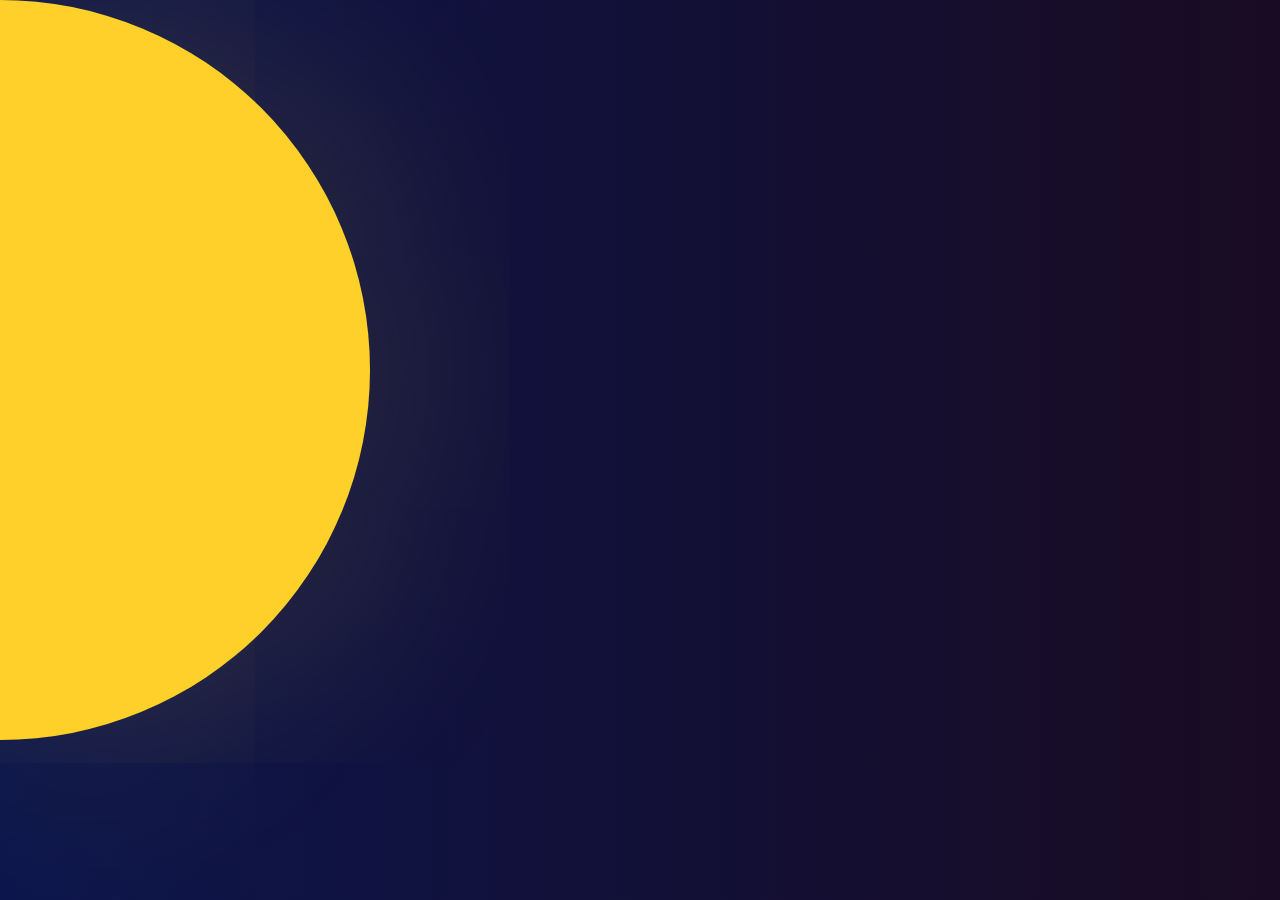
==== planet.html @ bae8fb0b "Pushed a lot of stuff" ====
<!DOCTYPE html>
<html lang="en">
  <head>
    <meta charset="UTF-8" />
    <meta name="viewport" content="width=device-width, initial-scale=1.0" />
    <title>Planet</title>
    <link rel="stylesheet" href="style.css" />
    <link rel="preconnect" href="https://fonts.googleapis.com" />
    <link rel="preconnect" href="https://fonts.gstatic.com" crossorigin />
    <link
      href="https://fonts.googleapis.com/css2?family=Lora:ital,wght@0,400..700;1,400..700&family=Roboto+Condensed:ital,wght@0,100..900;1,100..900&family=Secular+One&display=swap"
      rel="stylesheet"
    />
    <script src="js/planet.js" defer></script>
  </head>
  <body>
    <main>
      <div class="sun"></div>
      <article class="planet-info">
        <!-- <h1 class="main-heading"></h1>
      <h2 class="sub-heading"></h2>
      <section>
        <p></p>
      </section>
      <hr />
      <section>
        <h3>OMKRETS</h3>
        <p></p>
        <h3>KM FRÅN SOLEN</h3>
        <p></p>
        <h3>MAX TEMPERATUR</h3>
        <p></p>
        <h3>MIN TEMPERATUR</h3>
        <p></p>
      </section>
      <hr />
      <section>
        <h3>MÅNAR</h3>
        <p></p>
      </section> -->
      </article>
    </main>
  </body>
</html>
---- style.css ----
* {
  box-sizing: border-box;
}

body {
  margin: 0;
  background: linear-gradient(90deg, #0c164d 0%, #190b22 100%);
  height: 100vh;
  /* kanske inte ska va på bodyn, vi får se */
  /* overflow: hidden; */
}

.temp {
  background-color: yellow;
}

header {
  display: flex;
  justify-content: flex-end;
  align-items: center;
  padding-top: 80px;
  padding-right: 70px;
}

.main-heading {
  font-family: "Secular One", sans-serif;
  color: #ffffff;
  text-transform: uppercase;
  font-size: 60px;
  font-weight: 400;
  line-height: 1;
  letter-spacing: 0.09em;
  margin: 0;
}

.sub-heading {
  font-family: "Lora", serif;
  color: #ffd029;
  text-transform: uppercase;
  font-size: 24px;
  font-weight: 400;
  line-height: 1;
  letter-spacing: 0.6em;
  margin: 30px 0;
  /* text-align: end; */
}

main {
  /* ??? */
  position: relative;
  display: flex;
  align-items: center;
  justify-content: space-between;
  padding: 0 70px 0 0;
}

/* Planets start */
/* .planet-container {
  display: flex;
  align-items: center;
  justify-content: space-between;
} */

.sun {
  /* position: absolute; */
  /* top: 0; */
  /* ??? */
  /* bottom: 0; */
  /* margin: 0 auto; */
  /* left: -1160px; */
  /* width: 1278px;
  height: 1278px;
  border-radius: 50%; */
  width: 370px;
  height: 740px;
  border-radius: 0 740px 740px 0;
  background: #ffd029;
  box-shadow: 0px 0px 250px 0px #ffd02933;
}

.mercury {
  background-color: #888888;
  width: 14px;
  height: 14px;
}

.venus {
  background-color: #e7cdcd;
  width: 26px;
  height: 26px;
}

.earth {
  background-color: #428ed4;
  width: 28px;
  height: 28px;
}

.mars {
  background-color: #ef5f5f;
  width: 14px;
  height: 14px;
}

.jupiter {
  background-color: #e29468;
  width: 188px;
  height: 188px;
}

.saturn {
  background-color: #c7aa72;
  width: 144px;
  height: 144px;
  position: relative;
}

.saturn-ring {
  background-color: #ffffff66;
  width: 218px;
  height: 6px;
  border-radius: 100%;
  position: absolute;
  transform: translate(-37px, 71px) rotate(-30deg);
}

.uranus {
  background-color: #c9d4f1;
  width: 66px;
  height: 66px;
}

.neptune {
  background-color: #7a91a7;
  width: 66px;
  height: 66px;
}

.br-50 {
  border-radius: 50%;
}

.hover-planet {
  transition: 0.3s;
  &:hover {
    cursor: pointer;
    /* transform: scale(1.1); */
  }
}
/* Planets end */

/* Planet info start */
.planet-info {
  margin: auto;
  max-width: 640px;
}

hr {
  border: 1px solid #ffffff33;
}

.planet-content {
  font-family: Roboto Condensed;
  font-size: 18px;
  font-weight: 300;
  line-height: 31px;
  color: #ffffff;
}

.planet-sub-heading {
  font-family: Secular One;
  font-size: 18px;
  font-weight: 400;
  line-height: 18px;
  letter-spacing: 0.09em;
  color: #ffffff;
  margin: 32px 0 16px 0;
}

.planet-specs {
  display: grid;
  grid-template-columns: repeat(2, 1fr);
}
/* Planet info end */

footer {
  text-align: right;
  color: #ffffff;
}
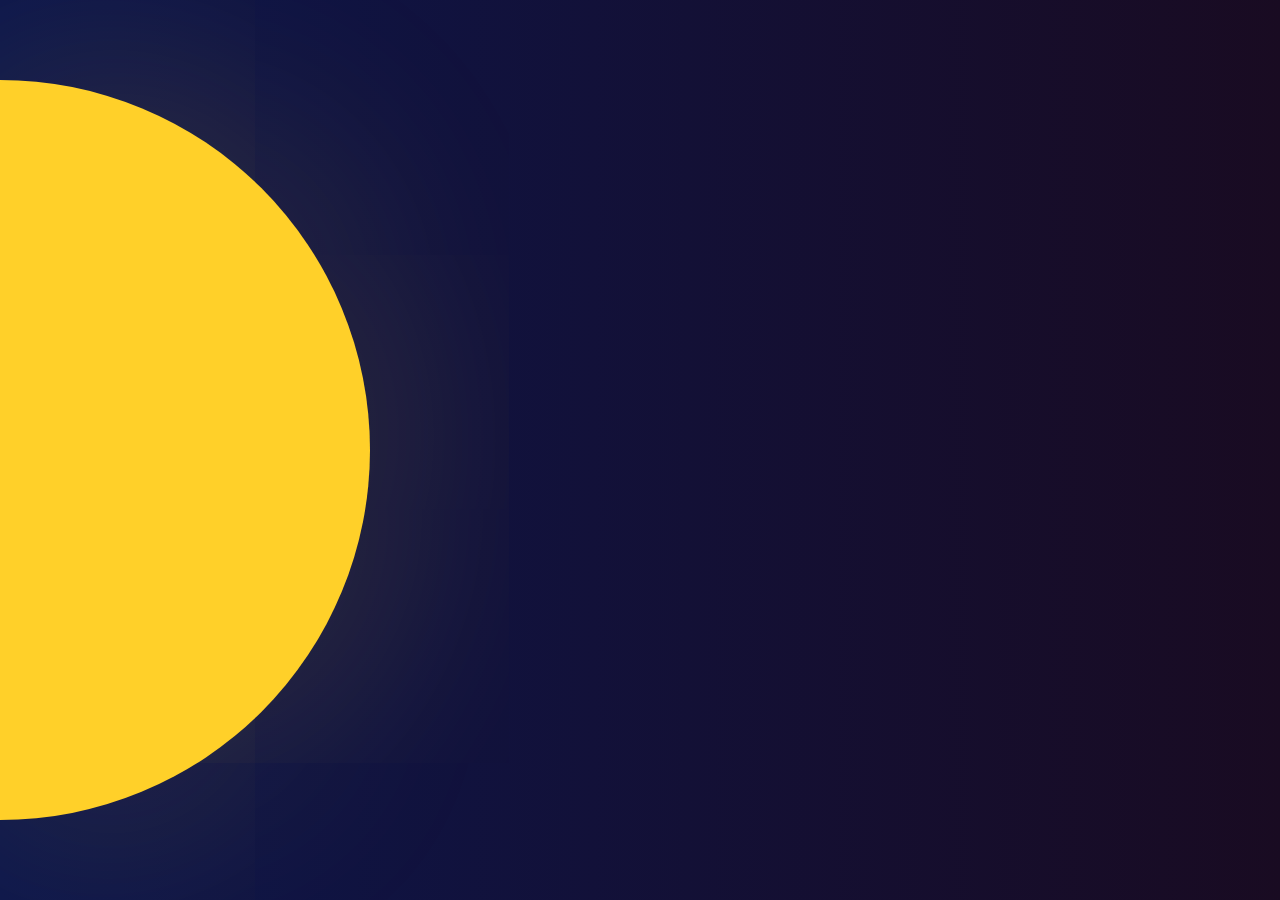
==== commit d88154e6: "Created modules" ====
--- a/planet.html
+++ b/planet.html
@@ -11,7 +11,6 @@
       href="https://fonts.googleapis.com/css2?family=Lora:ital,wght@0,400..700;1,400..700&family=Roboto+Condensed:ital,wght@0,100..900;1,100..900&family=Secular+One&display=swap"
       rel="stylesheet"
     />
-    <script src="js/planet.js" defer></script>
   </head>
   <body>
     <main>
@@ -40,5 +39,6 @@
       </section> -->
       </article>
     </main>
+    <script type="module" src="js/planet.js"></script>
   </body>
 </html>
--- a/style.css
+++ b/style.css
@@ -1,12 +1,14 @@
 * {
   box-sizing: border-box;
+  font-family: Roboto Condensed;
 }
 
 body {
   margin: 0;
   background: linear-gradient(90deg, #0c164d 0%, #190b22 100%);
+  /* VARFÖR SATTE JAG DET HÄR?? */
   height: 100vh;
-  /* kanske inte ska va på bodyn, vi får se */
+  /* Tror det här borde va med: */
   /* overflow: hidden; */
 }
 
@@ -16,10 +18,46 @@
 
 header {
   display: flex;
-  justify-content: flex-end;
-  align-items: center;
-  padding-top: 80px;
-  padding-right: 70px;
+  justify-content: space-between;
+  align-items: center;
+  padding: 80px 70px 0 70px;
+  /* position: relative; */
+}
+
+.search-form {
+  /* Se över stylingen här */
+  flex: 1;
+  display: flex;
+  justify-content: center;
+  align-items: center;
+}
+
+.search-input {
+  font-size: 1rem;
+  height: 2.5rem;
+  width: 16rem;
+  padding: 0.5rem;
+  border-radius: 3px 0 0 3px;
+  border: none;
+}
+
+.search-button {
+  font-size: 1rem;
+  font-weight: 500;
+  width: 4rem;
+  height: 2.5rem;
+  border: none;
+  border-radius: 0 3px 3px 0;
+  cursor: pointer;
+  background-color: #ffc800;
+
+  &:hover {
+    background-color: #ffdc5f;
+  }
+}
+
+.heading-container {
+  text-align: end;
 }
 
 .main-heading {
@@ -42,7 +80,6 @@
   line-height: 1;
   letter-spacing: 0.6em;
   margin: 30px 0;
-  /* text-align: end; */
 }
 
 main {
@@ -52,6 +89,8 @@
   align-items: center;
   justify-content: space-between;
   padding: 0 70px 0 0;
+  /* FUSK! som funkar bra på planet.html men inte index.html*/
+  height: 100vh;
 }
 
 /* Planets start */
@@ -165,6 +204,8 @@
   font-weight: 300;
   line-height: 31px;
   color: #ffffff;
+  /* ??? */
+  /* word-break: break-word; */
 }
 
 .planet-sub-heading {
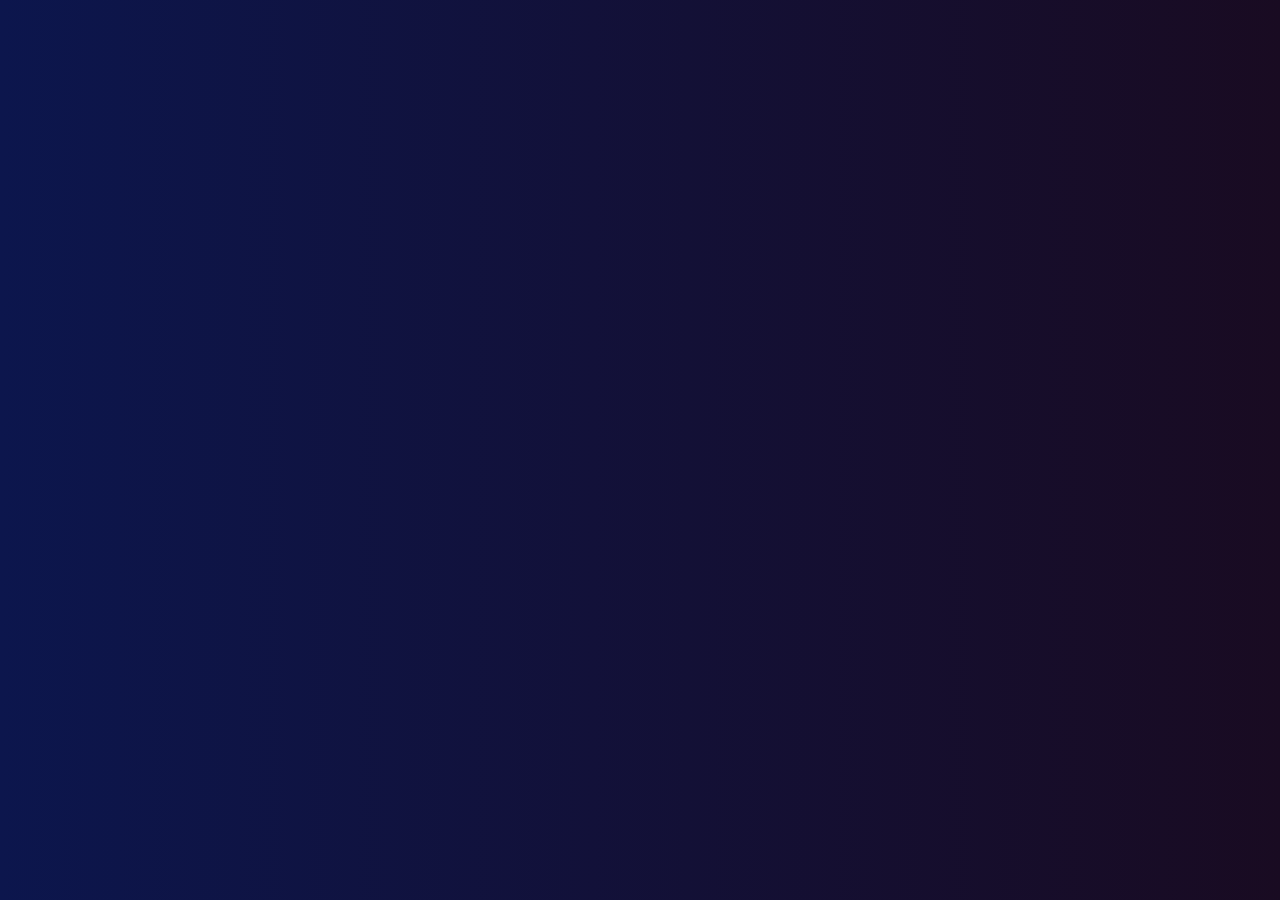
==== commit f3e11885: "Added styling for the large planets that show up next to planet info" ====
--- a/planet.html
+++ b/planet.html
@@ -14,7 +14,8 @@
   </head>
   <body>
     <main>
-      <div class="sun"></div>
+      <div class="planet"></div>
+      <div class="planet-ring"></div>
       <article class="planet-info">
         <!-- <h1 class="main-heading"></h1>
       <h2 class="sub-heading"></h2>
--- a/style.css
+++ b/style.css
@@ -10,10 +10,6 @@
   height: 100vh;
   /* Tror det här borde va med: */
   /* overflow: hidden; */
-}
-
-.temp {
-  background-color: yellow;
 }
 
 header {
@@ -204,8 +200,6 @@
   font-weight: 300;
   line-height: 31px;
   color: #ffffff;
-  /* ??? */
-  /* word-break: break-word; */
 }
 
 .planet-sub-heading {
@@ -228,3 +222,57 @@
   text-align: right;
   color: #ffffff;
 }
+
+.planet {
+  width: 370px;
+  height: 740px;
+  border-radius: 0 740px 740px 0;
+}
+
+.sun-big {
+  background: #ffd029;
+  box-shadow: 0px 0px 250px 0px #ffd02933;
+}
+
+.mercury-big {
+  background-color: #888888;
+}
+
+.venus-big {
+  background-color: #e7cdcd;
+}
+
+.earth-big {
+  background-color: #428ed4;
+  box-shadow: 0 0 0 50px #428ed41a, 0 0 0 100px #428ed40f;
+}
+
+.mars-big {
+  background-color: #ef5f5f;
+}
+
+.jupiter-big {
+  background: #e29468;
+}
+
+.saturn-big {
+  background-color: #c7aa72;
+  position: relative;
+}
+
+.saturn-big-ring {
+  background-color: #ffffff66;
+  width: 1066px;
+  height: 16px;
+  border-radius: 100%;
+  position: absolute;
+  left: -533px;
+}
+
+.uranus-big {
+  background-color: #c9d4f1;
+}
+
+.neptune-big {
+  background-color: #7a91a7;
+}
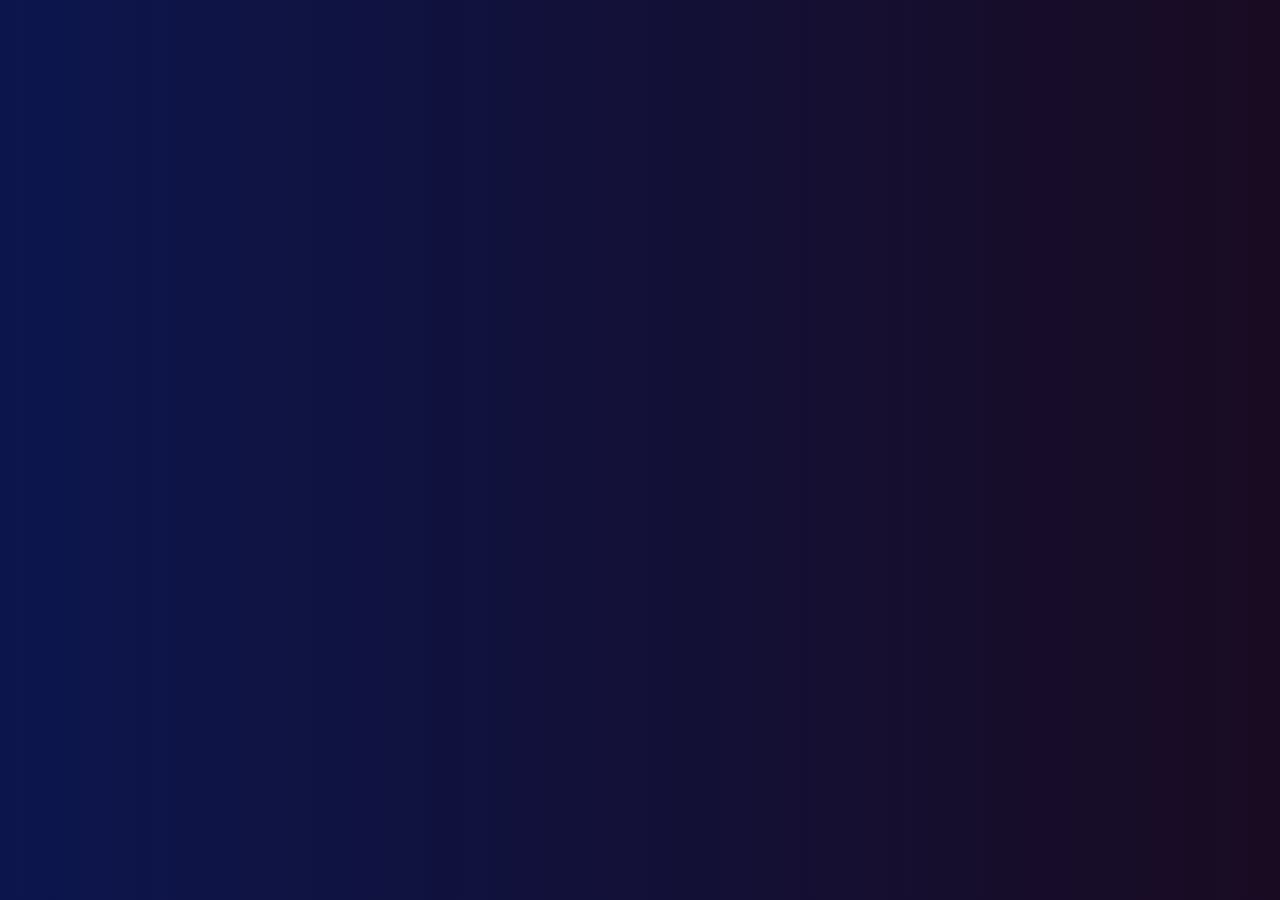
==== commit 1e5c47c7: "Some clean up. Added more styling for the big planets." ====
--- a/planet.html
+++ b/planet.html
@@ -14,31 +14,11 @@
   </head>
   <body>
     <main>
+      <!-- Large planet next to the planet info that gets styling added from planet.js -->
       <div class="planet"></div>
       <div class="planet-ring"></div>
-      <article class="planet-info">
-        <!-- <h1 class="main-heading"></h1>
-      <h2 class="sub-heading"></h2>
-      <section>
-        <p></p>
-      </section>
-      <hr />
-      <section>
-        <h3>OMKRETS</h3>
-        <p></p>
-        <h3>KM FRÅN SOLEN</h3>
-        <p></p>
-        <h3>MAX TEMPERATUR</h3>
-        <p></p>
-        <h3>MIN TEMPERATUR</h3>
-        <p></p>
-      </section>
-      <hr />
-      <section>
-        <h3>MÅNAR</h3>
-        <p></p>
-      </section> -->
-      </article>
+      <!-- Planet info element that all the planet data gets added to -->
+      <article class="planet-info"></article>
     </main>
     <script type="module" src="js/planet.js"></script>
   </body>
--- a/style.css
+++ b/style.css
@@ -6,32 +6,26 @@
 body {
   margin: 0;
   background: linear-gradient(90deg, #0c164d 0%, #190b22 100%);
-  /* VARFÖR SATTE JAG DET HÄR?? */
-  height: 100vh;
-  /* Tror det här borde va med: */
-  /* overflow: hidden; */
-}
-
+}
+
+/* Header starts */
 header {
   display: flex;
   justify-content: space-between;
-  align-items: center;
-  padding: 80px 70px 0 70px;
-  /* position: relative; */
-}
-
-.search-form {
-  /* Se över stylingen här */
-  flex: 1;
-  display: flex;
-  justify-content: center;
-  align-items: center;
+  margin: 80px 70px 0 70px;
+}
+
+input[type="search"]::-webkit-search-cancel-button,
+input[type="search"]::-webkit-search-decoration,
+input[type="search"]::-webkit-search-results-button,
+input[type="search"]::-webkit-search-results-decoration {
+  display: none;
 }
 
 .search-input {
   font-size: 1rem;
   height: 2.5rem;
-  width: 16rem;
+  width: 20rem;
   padding: 0.5rem;
   border-radius: 3px 0 0 3px;
   border: none;
@@ -77,35 +71,19 @@
   letter-spacing: 0.6em;
   margin: 30px 0;
 }
+/* Header ends */
 
 main {
-  /* ??? */
-  position: relative;
   display: flex;
   align-items: center;
   justify-content: space-between;
-  padding: 0 70px 0 0;
+  margin: 100px 70px 0 0;
   /* FUSK! som funkar bra på planet.html men inte index.html*/
-  height: 100vh;
+  /* height: 100vh; */
 }
 
 /* Planets start */
-/* .planet-container {
-  display: flex;
-  align-items: center;
-  justify-content: space-between;
-} */
-
 .sun {
-  /* position: absolute; */
-  /* top: 0; */
-  /* ??? */
-  /* bottom: 0; */
-  /* margin: 0 auto; */
-  /* left: -1160px; */
-  /* width: 1278px;
-  height: 1278px;
-  border-radius: 50%; */
   width: 370px;
   height: 740px;
   border-radius: 0 740px 740px 0;
@@ -115,26 +93,26 @@
 
 .mercury {
   background-color: #888888;
-  width: 14px;
-  height: 14px;
+  width: 28px;
+  height: 28px;
 }
 
 .venus {
   background-color: #e7cdcd;
-  width: 26px;
-  height: 26px;
+  width: 52px;
+  height: 52px;
 }
 
 .earth {
   background-color: #428ed4;
-  width: 28px;
-  height: 28px;
+  width: 56px;
+  height: 56px;
 }
 
 .mars {
   background-color: #ef5f5f;
-  width: 14px;
-  height: 14px;
+  width: 24px;
+  height: 24px;
 }
 
 .jupiter {
@@ -175,11 +153,19 @@
   border-radius: 50%;
 }
 
-.hover-planet {
+.hover-small-planet {
   transition: 0.3s;
   &:hover {
     cursor: pointer;
-    /* transform: scale(1.1); */
+    transform: scale(1.15);
+  }
+}
+
+.hover-large-planet {
+  transition: 0.3s;
+  &:hover {
+    cursor: pointer;
+    transform: scale(1.05);
   }
 }
 /* Planets end */
@@ -218,11 +204,7 @@
 }
 /* Planet info end */
 
-footer {
-  text-align: right;
-  color: #ffffff;
-}
-
+/* Big planet starts */
 .planet {
   width: 370px;
   height: 740px;
@@ -236,10 +218,12 @@
 
 .mercury-big {
   background-color: #888888;
+  box-shadow: 0 0 0 50px #8888881a, 0 0 0 100px #8888880f;
 }
 
 .venus-big {
   background-color: #e7cdcd;
+  box-shadow: 0 0 0 50px #e7cdcd1a, 0 0 0 100px #e7cdcd0f;
 }
 
 .earth-big {
@@ -249,14 +233,17 @@
 
 .mars-big {
   background-color: #ef5f5f;
+  box-shadow: 0 0 0 50px #ef5f5f1a, 0 0 0 100px #ef5f5f0f;
 }
 
 .jupiter-big {
   background: #e29468;
+  box-shadow: 0 0 0 50px #e294681a, 0 0 0 100px #e294680f;
 }
 
 .saturn-big {
   background-color: #c7aa72;
+  box-shadow: 0 0 0 50px #c7aa721a, 0 0 0 100px #c7aa720f;
   position: relative;
 }
 
@@ -271,8 +258,11 @@
 
 .uranus-big {
   background-color: #c9d4f1;
+  box-shadow: 0 0 0 50px #c9d4f11a, 0 0 0 100px #c9d4f10f;
 }
 
 .neptune-big {
   background-color: #7a91a7;
-}
+  box-shadow: 0 0 0 50px #7a91a71a, 0 0 0 100px #7a91a70f;
+}
+/* Big planet ends */
